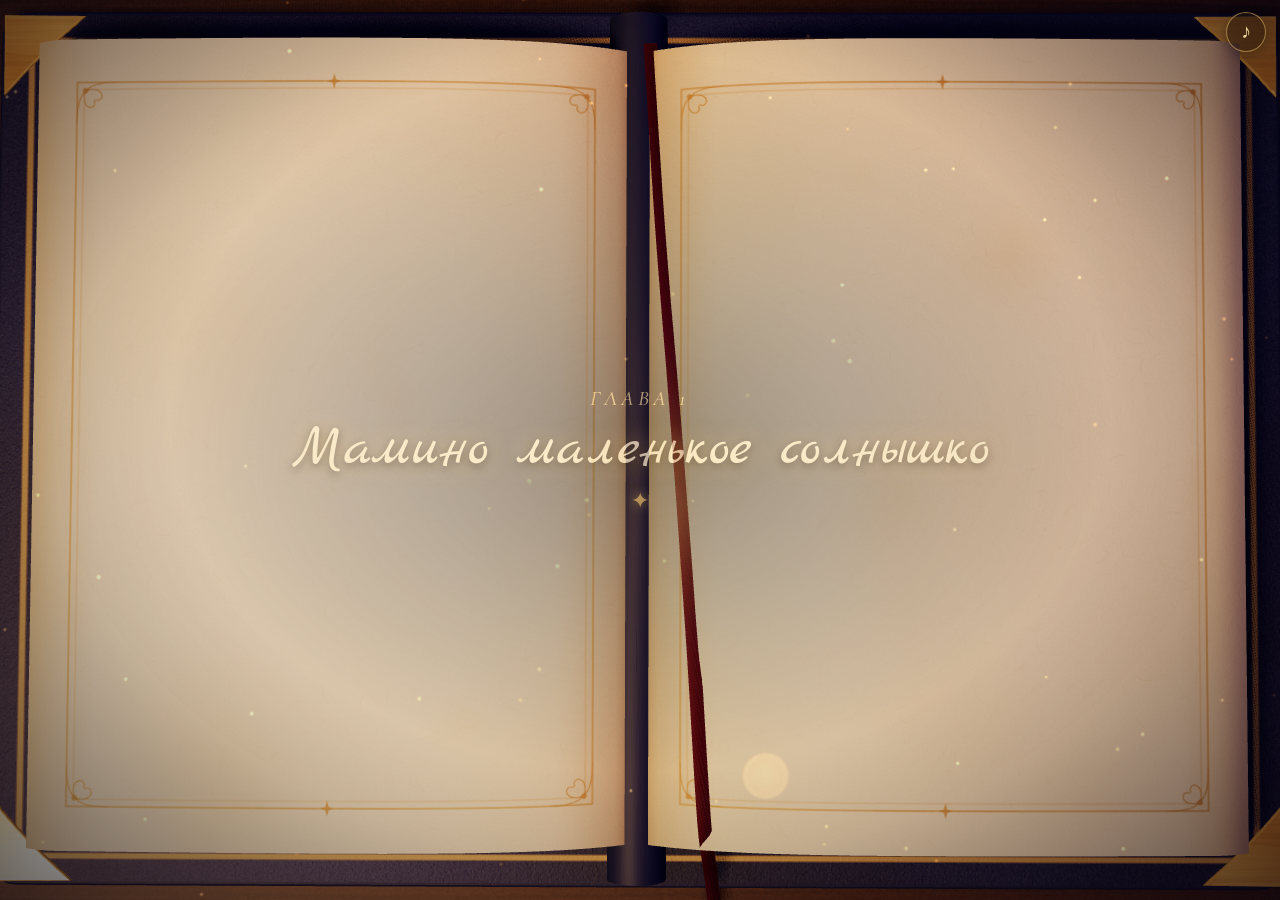
==== kniga.html @ e3e64861 "Сайт «Это история одной принцессы» Вступление-видео, 3D-книга с главами, фото, голосовыми и письмом," ====
<!doctype html>
<html lang="ru">
<head>
  <meta charset="utf-8">
  <meta name="viewport" content="width=device-width, initial-scale=1, viewport-fit=cover">
  <meta name="theme-color" content="#0b0a1f">
  <title>Это история одной принцессы</title>
  <link rel="icon" href="data:image/svg+xml,%3Csvg xmlns=%27http://www.w3.org/2000/svg%27 viewBox=%270 0 32 32%27%3E%3Cpath d=%27M16 2l3.5 10.5L30 16l-10.5 3.5L16 30l-3.5-10.5L2 16l10.5-3.5z%27 fill=%27%23f2c46d%27/%3E%3C/svg%3E">
  <link rel="preconnect" href="https://fonts.googleapis.com">
  <link rel="preconnect" href="https://fonts.gstatic.com" crossorigin>
  <link href="https://fonts.googleapis.com/css2?family=Caveat:wght@500;600&family=Cormorant+Garamond:ital,wght@0,500;0,600;1,500&family=Marck+Script&display=swap" rel="stylesheet">
  <link rel="stylesheet" href="css/kniga.css">
  <link rel="stylesheet" href="css/kniga-istoriya.css">
  <!-- Three.js и GSAP лежат в проекте (site/vendor), без CDN и сборщика -->
  <script type="importmap">
    { "imports": { "three": "./vendor/three/three.module.js" } }
  </script>
  <script src="vendor/gsap/gsap.min.js"></script>
  <!-- весь контент книги: главы, фото, тексты, голос, письмо, видео -->
  <script src="content/content.js"></script>
</head>
<body>
  <canvas id="scene" aria-label="Раскрытая книга с фотографиями"></canvas>
  <div class="vignette" aria-hidden="true"></div>

  <!-- название текущей главы (маленькое, сверху) -->
  <p class="chapter-label" id="chapterLabel"></p>
  <p class="hint" id="hint"></p>

  <!-- подсказка над следующим фото -->
  <div class="invite" id="invite" aria-hidden="true"><span class="invite-text">Нажми сюда</span><span class="invite-arrow">↓</span></div>

  <!-- книга: раскрыть воспоминания (если галерея закрыта) -->
  <div class="bar" id="openBar">
    <button class="btn-book" id="openBtn" type="button"><span class="orn" aria-hidden="true">✦</span>Раскрыть воспоминания<span class="orn" aria-hidden="true">✦</span></button>
  </div>
  <!-- оглавление -->
  <div class="bar bar-top" id="galleryBar">
    <button class="btn-quiet" id="contentsBtn" type="button"><span aria-hidden="true">☰</span> Оглавление</button>
    <button class="btn-quiet" id="closeBtn" type="button" hidden>‹ Вернуть в книгу</button>
  </div>
  <!-- разворот или глава прочитаны: перевернуть страницу -->
  <!-- музыка: выключить / включить -->
  <button class="sound-btn" id="soundBtn" type="button" aria-label="Выключить музыку"><span class="sb-note" aria-hidden="true">♪</span><span class="sb-slash" aria-hidden="true"></span></button>

  <div class="bar" id="turnBar">
    <button class="btn-book" id="turnBtn" type="button"></button>
  </div>

  <!-- под открытым воспоминанием -->
  <!-- голос к мини-главе: стоит под текстом воспоминания (место задаёт main.js) -->
  <div class="player floating" id="player" hidden>
    <button class="pl-btn" id="plBtn" type="button" aria-label="Слушать">▶</button>
    <div class="pl-body">
      <p class="pl-caption" id="plCaption"></p>
      <div class="pl-bar" id="plBar" role="slider" aria-label="Перемотка" tabindex="0"><div class="pl-fill" id="plFill"></div></div>
    </div>
    <span class="pl-time" id="plTime">0:00</span>
  </div>

  <div class="controls" id="controls">
    <div class="letter-nav" id="photoNav" hidden>
      <button class="btn-quiet" id="phPrev" type="button" aria-label="Предыдущее фото">‹</button>
      <span class="lp-info" id="photoInfo"></span>
      <button class="btn-quiet" id="phNext" type="button" aria-label="Следующее фото">›</button>
      <button class="btn-quiet ph-auto" id="phAuto" type="button" aria-label="Остановить показ фото">❚❚</button>
    </div>
    <div class="letter-nav" id="letterNav" hidden>
      <button class="btn-quiet" id="lpPrev" type="button" aria-label="Предыдущая страница письма">‹</button>
      <span class="lp-info" id="lpInfo"></span>
      <button class="btn-quiet" id="lpNext" type="button" aria-label="Следующая страница письма">›</button>
    </div>
    <div class="controls-row">
      <button class="btn-book" id="continueBtn" type="button"><span class="orn" aria-hidden="true">❧</span>Продолжить<span class="orn flip" aria-hidden="true">❧</span></button>
      <button class="btn-quiet" id="nextBtn" type="button" hidden>Следующее воспоминание <span aria-hidden="true">›</span></button>
    </div>
  </div>

  <!-- название главы при перелистывании -->
  <div class="chapter-card" id="chapterCard" aria-live="polite">
    <p class="cc-num" id="ccNum"></p>
    <h2 class="cc-title" id="ccTitle"></h2>
    <p class="cc-orn" aria-hidden="true">✦</p>
  </div>

  <!-- короткие сообщения -->
  <p class="toast" id="toast" role="status"></p>

  <!-- оглавление -->
  <div class="menu" id="menu" role="dialog" aria-modal="true" aria-labelledby="menuTitle" hidden>
    <div class="menu-sheet">
      <h2 class="menu-title" id="menuTitle">Оглавление</h2>
      <ol class="menu-list" id="menuList"></ol>
      <div class="menu-foot">
        <button class="btn-quiet" id="menuReset" type="button">Начать книгу сначала</button>
        <button class="btn-book" id="menuClose" type="button">Закрыть</button>
      </div>
    </div>
  </div>

  <!-- финал: видеообращение в старинной рамке -->
  <div class="final" id="final" hidden>
    <h2 class="final-title" id="finalTitle"></h2>
    <p class="final-text" id="finalText"></p>
    <div class="frame">
      <div class="frame-inner">
        <video id="finalVideo" playsinline preload="metadata" controls hidden></video>
        <button class="cover" id="finalCover" type="button">
          <span class="cover-star" aria-hidden="true">✦</span>
          <span class="cover-title">Для тебя, Света</span>
          <span class="cover-play" aria-hidden="true">▶</span>
          <span class="cover-hint" id="coverHint">Нажми, чтобы посмотреть</span>
        </button>
      </div>
    </div>
    <button class="btn-quiet final-back" id="finalBack" type="button">‹ Вернуться к книге</button>
  </div>

  <!-- если в content.js ошибка -->
  <div class="problems" id="problems" hidden></div>

  <!-- для чтения с клавиатуры и экранного диктора -->
  <nav class="sr-only" id="srList" aria-label="Фотографии на развороте"></nav>
  <p class="sr-only" id="srNote" aria-live="polite"></p>

  <div class="loading" id="loading"><span>✦</span></div>

  <script type="module" src="js/kniga/main.js"></script>
</body>
</html>
---- css/kniga.css ----
/* 3D-книга: интерфейс поверх сцены в стиле книги — синяя кожа обложки, золотое тиснение, рукописные шрифты. */
:root {
  --night: #0b0a1f;
  --leather: #1b2350;
  --leather-dark: #121838;
  --gold: #e3b866;
  --gold-soft: #ffe3a3;
  --cream: #fbf3e2;
  --serif: "Cormorant Garamond", Georgia, serif;
  --script: "Marck Script", "Cormorant Garamond", cursive;
}
* { box-sizing: border-box; margin: 0; }
html, body { height: 100%; background: var(--night); overflow: hidden; }
body { color: var(--cream); font-family: var(--serif); -webkit-tap-highlight-color: transparent; }

#scene { position: fixed; inset: 0; width: 100vw; height: 100svh; display: block; touch-action: pan-y pinch-zoom; }   /* горизонтальные свайпы ловит книга */
.vignette {
  position: fixed; inset: 0; pointer-events: none;
  background: radial-gradient(ellipse at 50% 46%, transparent 52%, rgba(6, 5, 18, .62) 100%);
}

/* подсказка — золотая рукописная строка, без плашки */
.hint {
  position: fixed; left: 50%; bottom: max(16px, env(safe-area-inset-bottom)); transform: translateX(-50%);
  width: max-content; max-width: 92vw; text-align: center;
  font: 400 clamp(1.15rem, 3.4vmin, 1.6rem) var(--script); color: var(--gold-soft);
  text-shadow: 0 0 14px rgba(242, 196, 109, .55), 0 2px 6px rgba(0, 0, 0, .6);
  opacity: 0; visibility: hidden; pointer-events: none;
}
.hint::before, .hint::after { content: "✦"; font-size: .7em; margin: 0 .7em; color: var(--gold); opacity: .8; vertical-align: .15em; }

.controls {
  position: fixed; left: 50%; bottom: max(14px, env(safe-area-inset-bottom)); transform: translateX(-50%);
  display: flex; flex-direction: column; align-items: center; gap: 10px;
  width: max-content; max-width: 94vw;
  opacity: 0; visibility: hidden;
}
.controls-row { display: flex; align-items: center; gap: 18px; flex-wrap: wrap; justify-content: center; }

/* главная кнопка — как тиснёная кожаная накладка на обложке */
.btn-book {
  position: relative; display: inline-flex; align-items: center; gap: .55em;
  min-height: 48px; padding: .5em 1.6em; cursor: pointer;
  font: 400 clamp(1.25rem, 3.6vmin, 1.6rem) var(--script); color: var(--gold-soft);
  text-shadow: 0 1px 0 rgba(0, 0, 0, .5), 0 0 10px rgba(242, 196, 109, .35);
  background:
    radial-gradient(ellipse at 50% 0%, rgba(120, 140, 230, .22), transparent 70%),
    linear-gradient(180deg, #24306a, var(--leather) 55%, var(--leather-dark));
  border: 1.5px solid var(--gold); border-radius: 14px;
  box-shadow:
    inset 0 0 0 3px var(--leather), inset 0 0 0 4px rgba(227, 184, 102, .55),
    0 8px 24px rgba(0, 0, 0, .45), 0 0 22px rgba(242, 196, 109, .18);
  transition: transform .25s ease, box-shadow .25s ease;
}
.btn-book:hover { box-shadow: inset 0 0 0 3px var(--leather), inset 0 0 0 4px rgba(227, 184, 102, .8), 0 10px 28px rgba(0, 0, 0, .5), 0 0 30px rgba(242, 196, 109, .35); }
.btn-book:active { transform: scale(.97); }
.btn-book .orn { font-family: var(--serif); font-size: .85em; color: var(--gold); opacity: .85; }
.btn-book .orn.flip { transform: scaleX(-1); }

/* второстепенная — тихая золотая надпись */
.btn-quiet {
  min-height: 44px; padding: 0 .6em; cursor: pointer; background: none; border: 0;
  font: italic 500 clamp(1.05rem, 3vmin, 1.25rem) var(--serif); color: var(--gold-soft);
  text-shadow: 0 2px 6px rgba(0, 0, 0, .7);
  border-bottom: 1px solid rgba(227, 184, 102, .45);
}
.btn-quiet:hover { color: #fff1c9; border-bottom-color: var(--gold); }
.btn-book:focus-visible, .btn-quiet:focus-visible { outline: 2px solid var(--gold-soft); outline-offset: 4px; }

.loading {
  position: fixed; inset: 0; display: grid; place-items: center; background: var(--night);
  color: var(--gold); font-size: 2rem; pointer-events: none;
}
.loading span { animation: pulse 1.6s ease-in-out infinite; text-shadow: 0 0 18px rgba(242, 196, 109, .8); }
@keyframes pulse { 50% { opacity: .35; transform: scale(.85); } }

.sr-only { position: absolute; width: 1px; height: 1px; overflow: hidden; clip: rect(0 0 0 0); white-space: nowrap; }
.sr-only:focus-within { position: fixed; top: 10px; left: 50%; transform: translateX(-50%); width: auto; height: auto; clip: auto; z-index: 5; display: flex; gap: 8px; }
.sr-only button { font: 500 1rem var(--serif); padding: 6px 12px; border-radius: 8px; }

@media (prefers-reduced-motion: reduce) {
  .loading span { animation: none; }
}

/* панели кнопок галереи */
.bar {
  position: fixed; left: 50%; bottom: max(54px, calc(env(safe-area-inset-bottom) + 44px)); transform: translateX(-50%);
  opacity: 0; visibility: hidden;
}
.bar-top { bottom: auto; top: max(12px, env(safe-area-inset-top)); left: max(14px, env(safe-area-inset-left)); transform: none; }
#openBtn { animation: breathe 3.2s ease-in-out infinite; }
@keyframes breathe { 50% { box-shadow: inset 0 0 0 3px var(--leather), inset 0 0 0 4px rgba(227, 184, 102, .8), 0 8px 24px rgba(0, 0, 0, .45), 0 0 34px rgba(242, 196, 109, .4); } }
@media (prefers-reduced-motion: reduce) { #openBtn { animation: none; } }

/* «Нажми сюда» над приглашённым фото (позицию задаёт main.js) */
.invite {
  position: fixed; left: 50%; top: 40%; transform: translate(-50%, -100%);
  display: flex; flex-direction: column; align-items: center; gap: 2px;
  pointer-events: none; opacity: 0; visibility: hidden;
  font: 400 clamp(1.3rem, 3.6vmin, 1.9rem) var(--script); color: #fff3d6;
  text-shadow: 0 0 12px rgba(242, 196, 109, .9), 0 0 28px rgba(242, 196, 109, .55), 0 2px 6px rgba(0, 0, 0, .6);
  white-space: nowrap;
}
.invite-text {
  padding: .12em .8em .2em; border-radius: 999px;
  background: linear-gradient(180deg, rgba(36, 48, 106, .9), rgba(18, 24, 56, .9));
  border: 1.5px solid rgba(227, 184, 102, .85);
  box-shadow: 0 0 18px rgba(242, 196, 109, .45), 0 6px 16px rgba(0, 0, 0, .45);
}
.invite-arrow { font-family: var(--serif); font-size: 1.2em; color: #ffe3a3; text-shadow: 0 0 10px rgba(242, 196, 109, .9); animation: bob 1.1s ease-in-out infinite; }
@keyframes bob { 50% { transform: translateY(7px); } }
@media (prefers-reduced-motion: reduce) { .invite-arrow { animation: none; } }
---- css/kniga-istoriya.css ----
/* История по главам: название главы, подсказки, аудиоплеер, письмо, оглавление, финал с видео.
   Дополняет kniga.css (подключается после него). */

.chapter-label {
  position: fixed; top: max(14px, env(safe-area-inset-top)); left: 50%; transform: translateX(-50%);
  max-width: 56vw; text-align: center; white-space: nowrap; overflow: hidden; text-overflow: ellipsis;
  font: italic 500 clamp(.9rem, 2.4vmin, 1.1rem) var(--serif); color: var(--gold-soft); opacity: 0;
  text-shadow: 0 2px 6px rgba(0, 0, 0, .7); pointer-events: none;
}
#galleryBar { display: flex; gap: 14px; z-index: 12; }   /* оглавление доступно и на финале */

/* название главы при перелистывании */
.chapter-card {
  position: fixed; inset: 0; display: flex; flex-direction: column; align-items: center; justify-content: center;
  gap: .3em; text-align: center; pointer-events: none; opacity: 0; visibility: hidden; padding: 0 6vw;
  background: radial-gradient(ellipse at 50% 50%, rgba(11, 10, 31, .55), rgba(11, 10, 31, 0) 65%);
}
.cc-num { font: italic 500 clamp(1rem, 3vmin, 1.3rem) var(--serif); color: var(--gold-soft); letter-spacing: .2em; text-transform: uppercase; opacity: .85; }
.cc-title {
  font: 400 clamp(2rem, 7vmin, 3.6rem) var(--script); color: #fff1cf; line-height: 1.15;
  text-shadow: 0 0 24px rgba(242, 196, 109, .7), 0 3px 10px rgba(0, 0, 0, .6);
}
.cc-orn { color: var(--gold); font-size: 1.4rem; text-shadow: 0 0 12px rgba(242, 196, 109, .9); }

/* короткие сообщения */
.toast {
  position: fixed; left: 50%; top: 16%; transform: translateX(-50%); max-width: 86vw; text-align: center;
  padding: .45em 1.2em; border-radius: 999px; pointer-events: none; opacity: 0; visibility: hidden;
  font: italic 500 clamp(1rem, 3vmin, 1.2rem) var(--serif); color: var(--gold-soft);
  background: rgba(18, 24, 56, .85); border: 1px solid rgba(227, 184, 102, .55);
}

/* аудиоплеер в стиле книги */
.player {
  display: flex; align-items: center; gap: 12px; padding: 8px 16px 8px 8px; width: min(400px, 88vw);
  border-radius: 999px; border: 1.5px solid rgba(227, 184, 102, .8);
  background: linear-gradient(180deg, rgba(251, 243, 226, .96), rgba(232, 214, 178, .96));
  box-shadow: 0 6px 18px rgba(0, 0, 0, .45);
}
.player[hidden], .letter-nav[hidden] { display: none; }
.pl-btn {
  width: 44px; height: 44px; flex: none; border-radius: 50%; cursor: pointer; border: 0;
  font-size: 1.1rem; color: #fff1c9; background: radial-gradient(circle at 35% 30%, #2c3a7a, #121838);
  box-shadow: inset 0 0 0 2px var(--gold);
}
.pl-body { flex: 1; min-width: 0; }
.pl-caption { font: 600 1.1rem "Caveat", var(--script); color: #5a3a1c; white-space: nowrap; overflow: hidden; text-overflow: ellipsis; }
.pl-caption:empty { display: none; }
.pl-bar { height: 8px; border-radius: 999px; background: rgba(120, 80, 40, .2); cursor: pointer; margin-top: 4px; }
.pl-fill { height: 100%; width: 0; border-radius: 999px; background: linear-gradient(90deg, #d9a441, #f2c46d); }
.pl-time { font: 500 .95rem var(--serif); color: #5a3a1c; min-width: 3.2em; text-align: right; }
.player.missing .pl-btn { opacity: .45; cursor: default; }

/* листание письма */
.letter-nav { display: flex; align-items: center; gap: 12px; }
.letter-nav .btn-quiet { font-size: 1.6rem; border-bottom: 0; padding: 0 .5em; }
.letter-nav .btn-quiet:disabled { opacity: .3; cursor: default; }
.lp-info { font: italic 500 1.05rem var(--serif); color: var(--gold-soft); text-shadow: 0 2px 6px rgba(0, 0, 0, .7); }

/* оглавление — лист старой бумаги */
.menu { position: fixed; inset: 0; z-index: 20; display: grid; place-items: center; background: rgba(6, 5, 18, .6); padding: 16px; }
.menu[hidden] { display: none; }
.menu-sheet {
  width: min(520px, 100%); max-height: 90svh; overflow: auto; padding: 22px 26px 18px; border-radius: 14px;
  background: linear-gradient(180deg, #fbf3e0, #ecd9b4); color: #4a2e14;
  box-shadow: inset 0 0 0 2px rgba(194, 149, 74, .7), inset 0 0 0 7px #fbf3e0, inset 0 0 0 8px rgba(194, 149, 74, .5), 0 18px 50px rgba(0, 0, 0, .6);
}
.menu-title { font: 400 2rem var(--script); color: #8a5824; text-align: center; margin-bottom: 10px; }
.menu-list { list-style: none; padding: 0; display: flex; flex-direction: column; gap: 6px; }
.menu-list button {
  width: 100%; display: flex; align-items: baseline; gap: 10px; text-align: left; cursor: pointer;
  padding: 10px 12px; border-radius: 10px; border: 0; background: rgba(255, 255, 255, .35);
  font: 500 1.1rem var(--serif); color: #4a2e14;
}
.menu-list button:hover:not(:disabled) { background: rgba(242, 196, 109, .3); }
.menu-list button:disabled { opacity: .5; cursor: default; }
.menu-list .m-num { font: 400 1.2rem var(--script); color: #a8772f; min-width: 1.4em; }
.menu-list .m-title { flex: 1; }
.menu-list .m-state { font-style: italic; font-size: .95rem; color: #8a6a44; white-space: nowrap; }
.menu-list .current { box-shadow: inset 0 0 0 1.5px rgba(194, 149, 74, .8); }
.menu-foot { display: flex; justify-content: space-between; align-items: center; gap: 12px; margin-top: 16px; flex-wrap: wrap; }
.menu-foot .btn-quiet { color: #8a5824; text-shadow: none; border-bottom-color: rgba(138, 88, 36, .4); font-size: 1rem; }

/* финал: старинная рамка с видео */
.final {
  position: fixed; inset: 0; z-index: 10; display: flex; flex-direction: column; align-items: center; justify-content: center;
  gap: 1.6svh; padding: max(12px, env(safe-area-inset-top)) 16px max(12px, env(safe-area-inset-bottom));
  background: radial-gradient(ellipse at 50% 45%, rgba(40, 32, 70, .55), rgba(6, 5, 18, .88) 75%);
  opacity: 0;
}
.final[hidden] { display: none; }
.final-title { font: 400 clamp(1.8rem, 6vmin, 3.2rem) var(--script); color: #fff1cf; text-align: center; text-shadow: 0 0 24px rgba(242, 196, 109, .7); }
.final-text { font: italic 500 clamp(1rem, 2.8vmin, 1.25rem) var(--serif); color: var(--cream); opacity: .85; text-align: center; max-width: 40em; }
.final-text:empty { display: none; }
.frame {
  width: min(92vw, calc((100svh - 190px) * 16 / 9), 1100px); aspect-ratio: 16 / 9; padding: clamp(8px, 1.6vmin, 18px);
  border-radius: 10px; position: relative;
  background: linear-gradient(135deg, #f7d98e, #b8862f 30%, #f2cf7c 55%, #9c6d22 80%, #e8c06a);
  box-shadow: 0 0 0 2px #6b4a16, 0 0 40px rgba(242, 196, 109, .45), 0 20px 50px rgba(0, 0, 0, .6);
}
.frame::before { content: ""; position: absolute; inset: 5px; border-radius: 7px; border: 1.5px solid rgba(255, 245, 210, .7); pointer-events: none; }
.frame-inner { position: relative; width: 100%; height: 100%; border-radius: 4px; overflow: hidden; background: #0d0b1c; box-shadow: inset 0 0 18px rgba(0, 0, 0, .8); }
.frame-inner video { position: absolute; inset: 0; width: 100%; height: 100%; object-fit: contain; background: #000; }
.frame-inner video[hidden] { display: none; }
.cover {
  position: absolute; inset: 0; display: flex; flex-direction: column; align-items: center; justify-content: center; gap: .4em;
  border: 0; cursor: pointer; color: #fff1cf; background-size: cover; background-position: center;
  background-color: #1a1740;
  background-image: radial-gradient(ellipse at 50% 40%, rgba(58, 52, 116, .9) 0%, rgba(26, 23, 64, .9) 55%, rgba(13, 11, 28, .95) 100%);
}
.cover[hidden] { display: none; }
.cover-star { color: var(--gold); font-size: clamp(1.2rem, 4vmin, 2rem); text-shadow: 0 0 14px rgba(242, 196, 109, .9); }
.cover-title { font: 400 clamp(1.6rem, 5.5vmin, 3rem) var(--script); text-shadow: 0 0 20px rgba(242, 196, 109, .6); }
.cover-play {
  width: clamp(54px, 10vmin, 84px); aspect-ratio: 1; display: grid; place-items: center; border-radius: 50%;
  font-size: clamp(1.3rem, 3.6vmin, 2rem); padding-left: .15em;
  background: radial-gradient(circle at 35% 30%, #2c3a7a, #121838); box-shadow: inset 0 0 0 2px var(--gold), 0 0 24px rgba(242, 196, 109, .5);
}
.cover-hint { font: italic 500 clamp(.95rem, 2.6vmin, 1.15rem) var(--serif); color: var(--gold-soft); opacity: .85; }
.cover.missing { cursor: default; }
.cover.missing .cover-play { opacity: .35; }

/* ошибка в content.js */
.problems {
  position: fixed; left: 50%; bottom: 16px; transform: translateX(-50%); z-index: 30; max-width: 92vw;
  padding: 10px 16px; border-radius: 10px; background: #fbf3e0; color: #7a1d1d; font: 500 1rem var(--serif);
  box-shadow: 0 8px 24px rgba(0, 0, 0, .5);
}
.problems[hidden] { display: none; }

/* телефон боком: плеер и кнопка в один ряд — больше места для фото и записки */
@media (max-height: 520px) {
  .controls { flex-direction: row; gap: 14px; }
  .player { width: min(330px, 48vw); padding: 6px 12px 6px 6px; }
  .pl-btn { width: 38px; height: 38px; }
}

/* мини-глава: плеер стоит под запиской справа; на телефоне боком стрелки фото и «Продолжить» — в один ряд */
.player.floating { position: fixed; z-index: 6; transform: translate(-50%, -50%); opacity: 0; visibility: hidden; }
#photoNav .btn-quiet { font-size: 1.8rem; }

/* пауза автосмены фото — рядом со стрелками */
#photoNav .ph-auto { font-size: 1rem; letter-spacing: -.1em; margin-left: .4em; opacity: .75; }
#photoNav .ph-auto.paused { opacity: 1; color: #fff1c9; }

/* кнопка музыки — вверху справа */
.sound-btn {
  position: fixed; z-index: 13; top: max(12px, env(safe-area-inset-top)); right: max(14px, env(safe-area-inset-right));
  width: 40px; height: 40px; border-radius: 50%; padding: 0; cursor: pointer;
  display: grid; place-items: center;
  background: rgba(40, 22, 12, .55); border: 1px solid rgba(227, 184, 102, .55);
  color: #f2d9a0; font: 1.25rem/1 "Cormorant Garamond", serif;
  box-shadow: 0 4px 14px rgba(0, 0, 0, .35);
  transition: opacity .3s, border-color .3s;
}
.sound-btn:hover { border-color: #e3b866; color: #fff1c9; }
.sound-btn:focus-visible { outline: 2px solid rgba(242, 196, 109, .8); outline-offset: 3px; }
.sound-btn .sb-note, .sound-btn .sb-slash { grid-area: 1 / 1; }
.sound-btn .sb-slash { width: 26px; height: 2px; background: currentColor; transform: rotate(-45deg); opacity: 0; transition: opacity .3s; }
.sound-btn.off { opacity: .7; }
.sound-btn.off .sb-slash { opacity: 1; }
@media (max-height: 520px) { .sound-btn { width: 34px; height: 34px; font-size: 1.05rem; } }
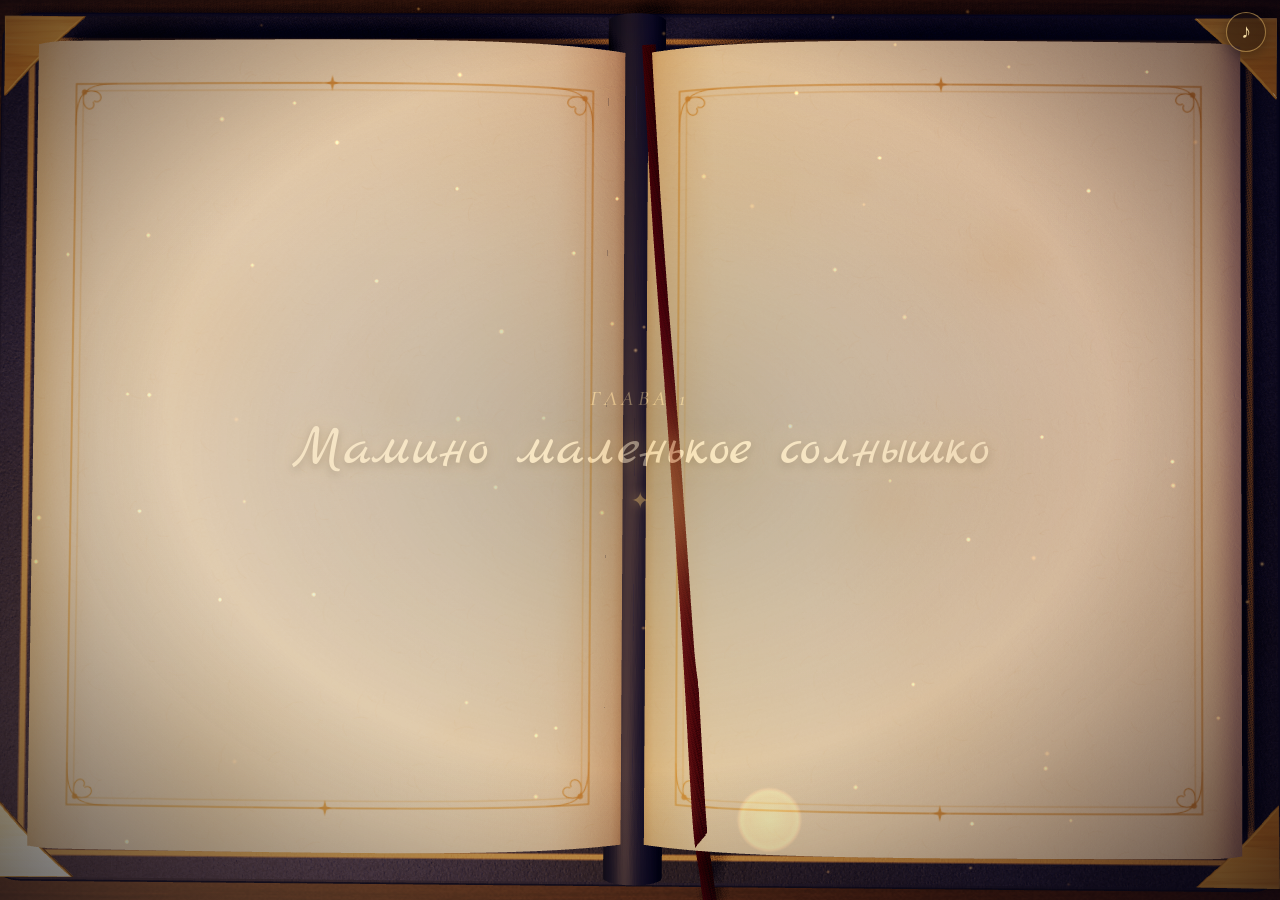
==== commit 1982c73a: "Мобильная версия книги: чёткие фото, крупный текст, своя раскладка - телефоны больше не считаются «с" ====
--- a/kniga.html
+++ b/kniga.html
@@ -58,6 +58,15 @@
     <span class="pl-time" id="plTime">0:00</span>
   </div>
 
+  <!-- телефон: записка воспоминания (и письмо) — настоящим текстом поверх сцены, крупно, с прокруткой -->
+  <article class="paper" id="paper" hidden>
+    <span class="paper-seal" aria-hidden="true">✦</span>
+    <div class="paper-scroll" id="paperScroll">
+      <h2 class="paper-title" id="paperTitle"></h2>
+      <div class="paper-text" id="paperText"></div>
+      <p class="paper-author" id="paperAuthor"></p>
+    </div>
+  </article>
   <div class="controls" id="controls">
     <div class="letter-nav" id="photoNav" hidden>
       <button class="btn-quiet" id="phPrev" type="button" aria-label="Предыдущее фото">‹</button>
--- a/css/kniga-istoriya.css
+++ b/css/kniga-istoriya.css
@@ -160,3 +160,68 @@
 .sound-btn.off { opacity: .7; }
 .sound-btn.off .sb-slash { opacity: 1; }
 @media (max-height: 520px) { .sound-btn { width: 34px; height: 34px; font-size: 1.05rem; } }
+
+/* ======================= ТЕЛЕФОН (класс .compact ставит main.js: меньшая сторона экрана ≤ 500 px) =======================
+   Компьютер этих правил не видит. */
+
+/* записка воспоминания — настоящий текст на старой бумаге: крупно, с прокруткой, без уменьшения шрифта */
+.paper {
+  position: fixed; z-index: 6; display: flex; flex-direction: column;
+  border-radius: 6px 9px 7px 10px; color: #4a2e16; opacity: 0; visibility: hidden;
+  background:
+    radial-gradient(ellipse at 20% 10%, rgba(255, 252, 240, .9), transparent 55%),
+    radial-gradient(ellipse at 85% 95%, rgba(196, 150, 84, .28), transparent 60%),
+    linear-gradient(175deg, #f8edd3, #efdcb4 70%, #e6cd9d);
+  box-shadow: inset 0 0 0 1px rgba(160, 112, 50, .35), inset 0 0 26px rgba(150, 100, 40, .25), 0 10px 28px rgba(0, 0, 0, .55);
+  transform: rotate(-.4deg);
+}
+.paper[hidden] { display: none; }
+.paper-seal {
+  position: absolute; top: -9px; left: -9px; width: 32px; height: 32px; border-radius: 50%; z-index: 1;
+  display: grid; place-items: center; font-size: 1rem; color: #ffd9a0;
+  background: radial-gradient(circle at 35% 30%, #c8443a, #8e1f1a 70%); box-shadow: 0 2px 6px rgba(0, 0, 0, .45);
+}
+.paper-scroll {
+  overflow-y: auto; -webkit-overflow-scrolling: touch; overscroll-behavior: contain; touch-action: pan-y;
+  padding: 16px 20px 14px; min-height: 0; scrollbar-width: none;
+  /* внизу текст мягко «уходит» — видно, что можно листать дальше */
+  -webkit-mask-image: linear-gradient(180deg, #000 calc(100% - 18px), transparent);
+          mask-image: linear-gradient(180deg, #000 calc(100% - 18px), transparent);
+}
+.paper-title { font: 400 1.6rem/1.15 var(--script); color: #8a5824; margin: 0 0 8px; }
+.paper-title:empty { display: none; }
+.paper-scroll::-webkit-scrollbar { display: none; }
+.paper-text p { font: 600 1.28rem/1.36 "Caveat", var(--script); margin: 0 0 .45em; }
+.paper-author { font: 400 1.15rem var(--script); color: #8a5824; text-align: right; margin-top: 4px; }
+.paper-author:empty { display: none; }
+
+.compact .sound-btn { width: 44px; height: 44px; font-size: 1.25rem; }
+.compact .chapter-label { font-size: 1rem; max-width: 50vw; }
+.compact .letter-nav .btn-quiet { min-width: 44px; min-height: 44px; }
+.compact #photoNav .btn-quiet { font-size: 2rem; }
+.compact #photoNav .ph-auto { font-size: 1.05rem; }
+.compact .lp-info { font-size: 1.1rem; }
+.compact .player { padding: 6px 14px 6px 6px; }
+.compact .pl-btn { width: 44px; height: 44px; }
+.compact .pl-caption { font-size: 1.2rem; }
+.compact .pl-time { font-size: 1rem; }
+.compact .btn-book { font-size: 1.3rem; }
+
+/* телефон боком: панель кнопок растягивается на весь экран (без transform), а её части стоят там, куда их ставит main.js:
+   стрелки фото — под фото, «Продолжить» — внизу правой колонки (или по центру, если колонки нет) */
+.compact-land .controls {
+  left: 0; top: 0; right: 0; bottom: 0; width: auto; max-width: none; transform: none; pointer-events: none;
+}
+.compact-land .controls > * { pointer-events: auto; position: absolute; transform: translateX(-50%); }
+.compact-land #photoNav { left: var(--nav-x, 50vw); top: var(--nav-y, auto); bottom: var(--nav-b, auto); }
+.compact-land #letterNav { left: 50vw; bottom: calc(max(10px, env(safe-area-inset-bottom)) + 60px); }
+.compact-land .controls-row { left: var(--row-x, 50vw); bottom: max(10px, env(safe-area-inset-bottom)); flex-wrap: nowrap; }
+.compact-land .controls-row .btn-book { white-space: nowrap; }
+
+/* финал на телефоне: видео как можно крупнее */
+.compact .final { gap: 1vh; }
+.compact .final-title { font-size: clamp(1.5rem, 6vmin, 2rem); }
+.compact .final-text { display: none; }
+.compact .frame { width: min(94vw, calc((100svh - 104px) * 16 / 9)); padding: 7px; }
+.compact .cover-title { font-size: clamp(1.4rem, 6vmin, 2rem); }
+.compact #finalBack { min-height: 44px; }
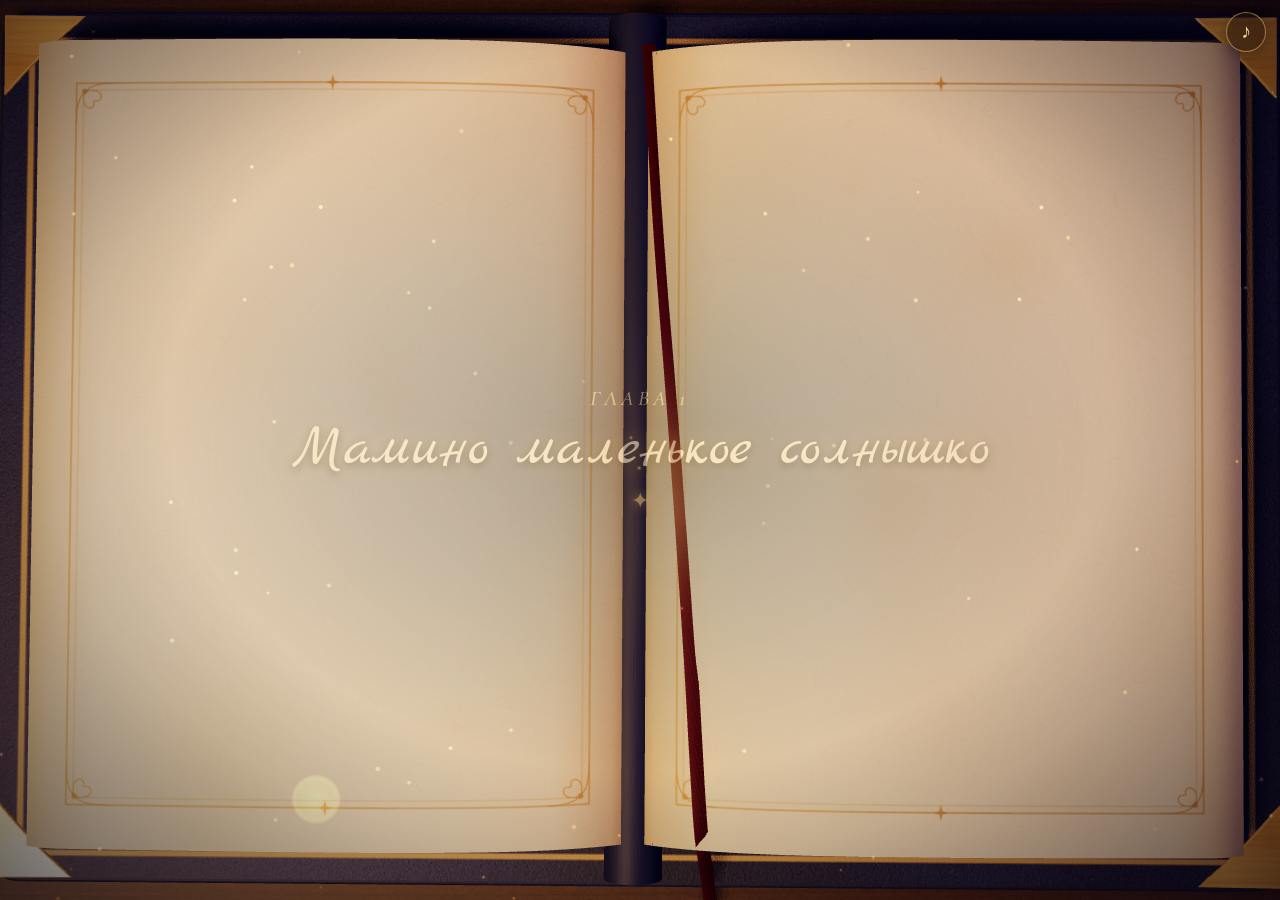
==== commit 6b1ae82a: "iPhone: касание больше не включает музыку поверх голоса; свежие файлы после выкладки - sound.js: люб" ====
--- a/kniga.html
+++ b/kniga.html
@@ -9,15 +9,15 @@
   <link rel="preconnect" href="https://fonts.googleapis.com">
   <link rel="preconnect" href="https://fonts.gstatic.com" crossorigin>
   <link href="https://fonts.googleapis.com/css2?family=Caveat:wght@500;600&family=Cormorant+Garamond:ital,wght@0,500;0,600;1,500&family=Marck+Script&display=swap" rel="stylesheet">
-  <link rel="stylesheet" href="css/kniga.css">
-  <link rel="stylesheet" href="css/kniga-istoriya.css">
+  <link rel="stylesheet" href="css/kniga.css?v=20261124202948">
+  <link rel="stylesheet" href="css/kniga-istoriya.css?v=20261124202948">
   <!-- Three.js и GSAP лежат в проекте (site/vendor), без CDN и сборщика -->
   <script type="importmap">
     { "imports": { "three": "./vendor/three/three.module.js" } }
   </script>
   <script src="vendor/gsap/gsap.min.js"></script>
   <!-- весь контент книги: главы, фото, тексты, голос, письмо, видео -->
-  <script src="content/content.js"></script>
+  <script src="content/content.js?v=20261124202948"></script>
 </head>
 <body>
   <canvas id="scene" aria-label="Раскрытая книга с фотографиями"></canvas>
@@ -134,6 +134,6 @@
 
   <div class="loading" id="loading"><span>✦</span></div>
 
-  <script type="module" src="js/kniga/main.js"></script>
+  <script type="module" src="js/kniga/main.js?v=20261124202948"></script>
 </body>
 </html>
--- a/css/kniga.css
+++ b/css/kniga.css
@@ -110,3 +110,6 @@
 .invite-arrow { font-family: var(--serif); font-size: 1.2em; color: #ffe3a3; text-shadow: 0 0 10px rgba(242, 196, 109, .9); animation: bob 1.1s ease-in-out infinite; }
 @keyframes bob { 50% { transform: translateY(7px); } }
 @media (prefers-reduced-motion: reduce) { .invite-arrow { animation: none; } }
+/* над карточкой нет места — подсказка под ней, стрелка вверх */
+.invite.below { transform: translate(-50%, 0); flex-direction: column-reverse; }
+.invite.below .invite-arrow { transform: rotate(180deg); animation: none; }
--- a/css/kniga-istoriya.css
+++ b/css/kniga-istoriya.css
@@ -40,7 +40,8 @@
 .player[hidden], .letter-nav[hidden] { display: none; }
 .pl-btn {
   width: 44px; height: 44px; flex: none; border-radius: 50%; cursor: pointer; border: 0;
-  font-size: 1.1rem; color: #fff1c9; background: radial-gradient(circle at 35% 30%, #2c3a7a, #121838);
+  display: grid; place-items: center; padding: 0; line-height: 1;      /* значок ровно по центру круга */
+  font: 1.05rem/1 Arial, "Segoe UI Symbol", sans-serif; color: #fff1c9; background: radial-gradient(circle at 35% 30%, #2c3a7a, #121838);
   box-shadow: inset 0 0 0 2px var(--gold);
 }
 .pl-body { flex: 1; min-width: 0; }
@@ -205,7 +206,20 @@
 .compact .pl-btn { width: 44px; height: 44px; }
 .compact .pl-caption { font-size: 1.2rem; }
 .compact .pl-time { font-size: 1rem; }
-.compact .btn-book { font-size: 1.3rem; }
+.compact .btn-book { font-size: 1.15rem; min-height: 42px; padding: .3em 1.2em; }
+.compact .btn-book .orn { font-size: .75em; }
+
+/* совсем низкий экран (Safari с панелями ~230 px): всё компактнее, кнопка музыки — вниз влево, пока открыто воспоминание */
+.compact-tiny .btn-book { font-size: 1.05rem; min-height: 38px; padding: .2em 1em; }
+.compact-tiny .player { padding: 4px 12px 4px 4px; gap: 10px; }
+.compact-tiny .pl-btn { width: 40px; height: 40px; }
+.compact-tiny .pl-caption { font-size: 1.05rem; }
+.compact-tiny .pl-bar { margin-top: 2px; }
+.compact-tiny #photoNav .btn-quiet { min-height: 38px; font-size: 1.7rem; }
+.compact-tiny .sound-btn { width: 38px; height: 38px; font-size: 1.1rem; }
+.compact-tiny.story-open .sound-btn { top: auto; right: auto; left: max(8px, env(safe-area-inset-left)); bottom: max(6px, env(safe-area-inset-bottom)); }
+.compact-tiny .paper-scroll { padding: 12px 16px 10px; }
+.compact-tiny .paper-title { font-size: 1.4rem; margin-bottom: 4px; }
 
 /* телефон боком: панель кнопок растягивается на весь экран (без transform), а её части стоят там, куда их ставит main.js:
    стрелки фото — под фото, «Продолжить» — внизу правой колонки (или по центру, если колонки нет) */
